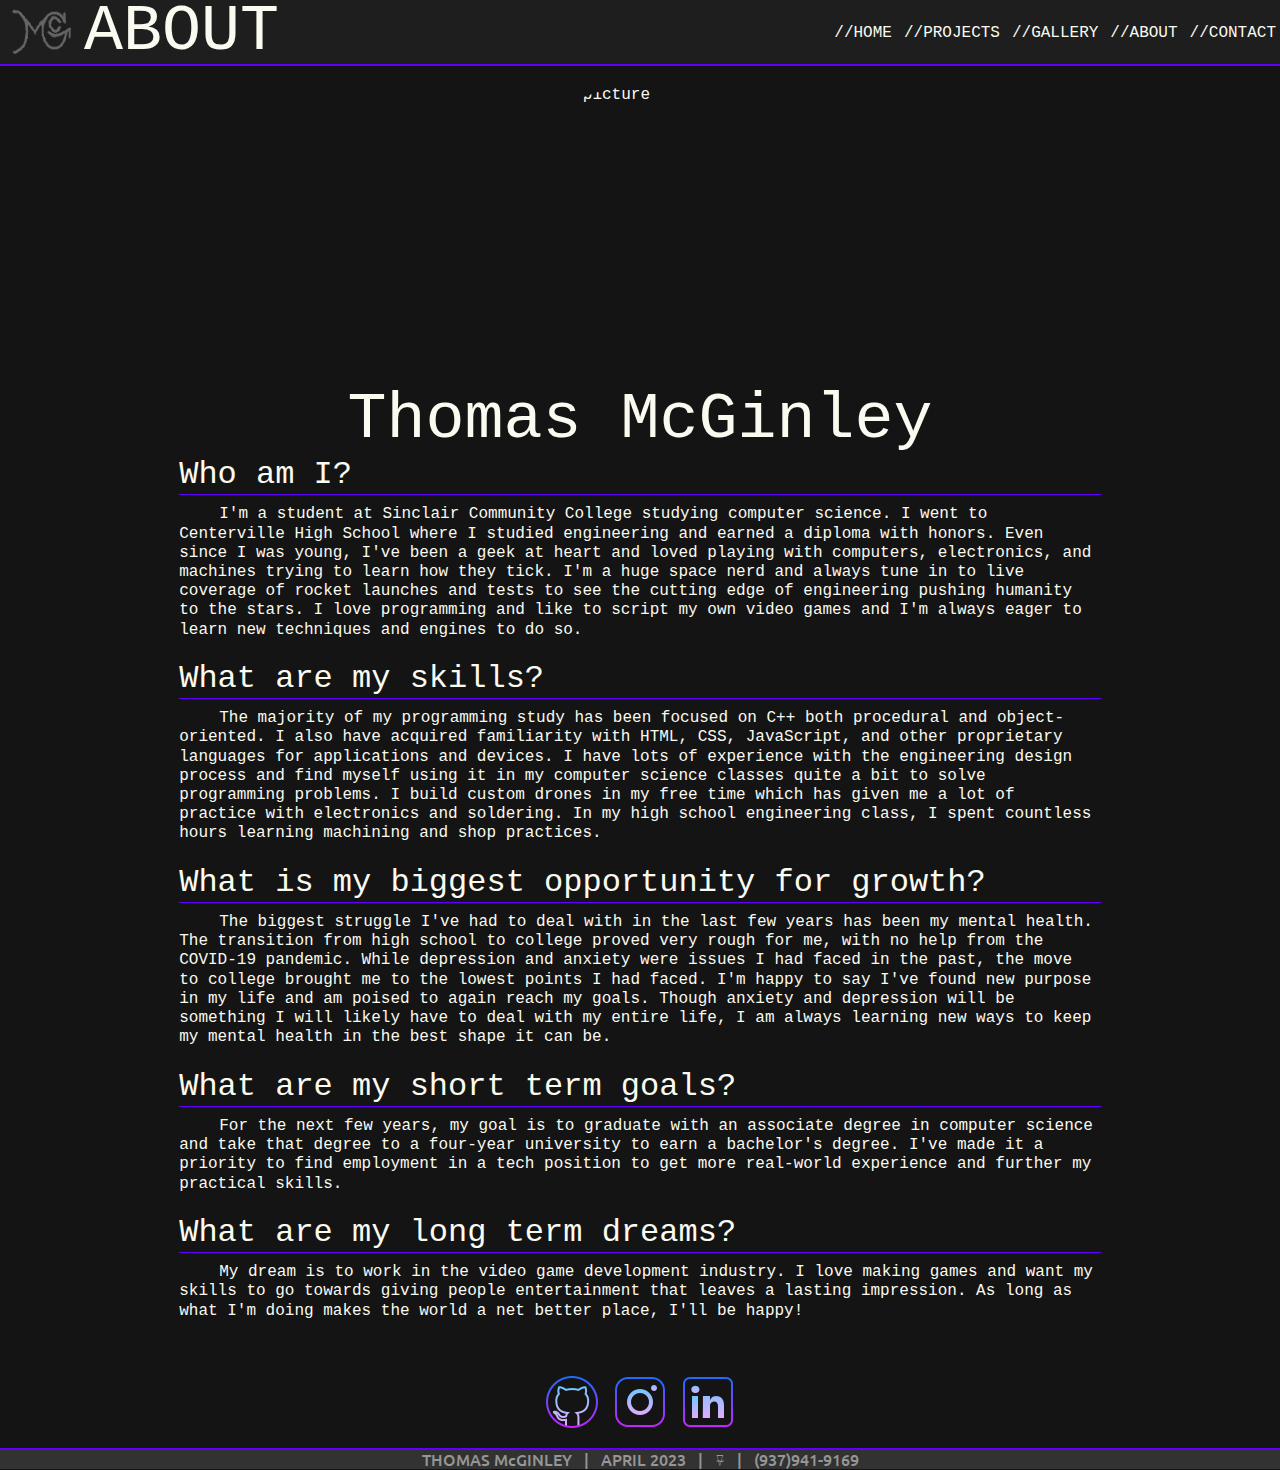
==== about.html @ e67892cb "Version Alpha as submitted for a class" ====
<!DOCTYPE html>
<html lang="en">

<head>
    <title>McGinley - About</title>

    <meta charset="UTF-8">
    <meta name="description"
        content="A personal website for Thomas McGinley, showing some projects and contact options">
    <meta name="keywords" content="McGinley, computer science, HTML">
    <meta name="author" content="Thomas McGinley">
    <meta name="viewport" content="width=device-width, initial-scale=1.0">

    <link href="./css/reset.css" rel="stylesheet" />
    <link href="./css/shared.css" rel="stylesheet" />
    <link href="./css/about.css" rel="stylesheet" />
    <link rel="icon" href="./images/logo.png" />
</head>



<body>
    <!--        HEADER        -->
    <header>
        <div class="headCol">
            <a href="./index.html"><img class="logo" src="./images/logo.png" alt="logo"></a>
            <div class="headRight">
                <h1 id="pageTitle">ABOUT</h1>
                <nav>
                    <ul class="pagelinks">
                        <li class="home"><a link href="./index.html">//Home</a></li>
                        <li class="proj"><a link href="./projects.html">//Projects</a></li>
                        <li class="gal"><a link href="./gallery.html">//Gallery</a></li>
                        <li class="abt"><a link href="./about.html">//About</a></li>
                        <li class="con"><a link href="./contact.html">//Contact</a></li>
                    </ul>
                </nav>
            </div>
        </div>
    </header>



    <!--        MAIN        -->
    <div class="main">
        <div class="profileBlock">
            <img src="./images/profile2.png" alt="profile picture"/>
        </div>

        <h1>Thomas McGinley</h1>

        <!--        ARTICLES        -->
        <article>
            <h2>Who am I?</h2>
            <hr>
            <p>
                I'm a student at Sinclair Community College studying computer science. I went to Centerville High School
                where I studied engineering and earned a diploma with honors. Even since I was young, I've been a geek
                at heart and loved playing with computers, electronics, and machines trying to learn how they tick. I'm
                a huge space nerd and always tune in to live coverage of rocket launches and tests to see the cutting
                edge of engineering pushing humanity to the stars. I love programming and like to script my own video
                games and I'm always eager to learn new techniques and engines to do so.
            </p>
        </article>
        <br>

        <article>
            <h2>What are my skills?</h2>
            <hr>
            <p>
                The majority of my programming study has been focused on C++ both procedural and object-oriented. I also
                have acquired familiarity with HTML, CSS, JavaScript, and other proprietary languages for applications
                and devices. I have lots of experience with the engineering design process and find myself using it in
                my computer science classes quite a bit to solve programming problems. I build custom drones in my free
                time which has given me a lot of practice with electronics and soldering. In my high school engineering
                class, I spent countless hours learning machining and shop practices.
            </p>
        </article>
        <br>

        <article>
            <h2>What is my biggest opportunity for growth?</h2>
            <hr>
            <p>
                The biggest struggle I've had to deal with in the last few years has been my mental health. The
                transition from high school to college proved very rough for me, with no help from the COVID-19
                pandemic. While depression and anxiety were issues I had faced in the past, the move to college brought
                me to the lowest points I had faced. I'm happy to say I've found new purpose in my life and am poised to
                again reach my goals. Though anxiety and depression will be something I will likely have to deal with my
                entire life, I am always learning new ways to keep my mental health in the best shape it can be.
            </p>
        </article>
        <br>

        <article>
            <h2>What are my short term goals?</h2>
            <hr>
            <p>
                For the next few years, my goal is to graduate with an associate degree in computer science and take
                that degree to a four-year university to earn a bachelor's degree. I've made it a priority to find
                employment in a tech position to get more real-world experience and further my practical skills.
            </p>
        </article>
        <br>

        <article>
            <h2>What are my long term dreams?</h2>
            <hr>
            <p>
                My dream is to work in the video game development industry. I love making games and want my skills to go
                towards giving people entertainment that leaves a lasting impression. As long as what I'm doing makes
                the world a net better place, I'll be happy!
            </p>
        </article>
        <br>
        <h2><!-- formatting --> </h2>
    </div>



    <!--        SOCIALS        -->
    <div class="socials">
        <ul>
            <li><a href="https://github.com/McGinleyT"><img src="./images/github.png" alt="github"></a></li>
            <li><a href="https://www.instagram.com/mcginley.937/"><img src="./images/ig.png" alt="instagram"></a>
            </li>
            <li><a href="https://www.linkedin.com/in/thomas-mcginley-589570271"><img src="./images/linkedin.png"
                        alt="linkedin"></a></li>
        </ul>
    </div>



    <!--        FOOTER        -->
    <footer>
        THOMAS McGINLEY &nbsp; | &nbsp; APRIL 2023 &nbsp; | &nbsp; <a class="contactlink"
            href="./readme.txt">&#9067;</a>
        &nbsp; | &nbsp; <a class="contactlink" href="tel:+19379419169">(937)941-9169</a>
        <!--&nbsp; is NonBreakingSpace TM 4/18-->
    </footer>
</body>
---- css/shared.css ----
@charset "utf-8";

/*Footer font*/
@import url('https://fonts.googleapis.com/css2?family=Ubuntu:wght@300;700&display=swap');

/*
COLOR PALETTE:
Dark gray: rgb(20,20,20)
header gray: rgb(30,30,30)
footer gray: rgb(50,50,50)
text white: rgb(250,250,240)

orange: rgb(255,100,0)
green: rgb(0,255,95)
blue: rgb(0,161,255)
purple: rgb(95,0,255)
red: rgb(255,0,33)
*/

* {
    margin: 0;
    padding: 0;
    border: 0;
    font-size: 100%;
    vertical-align: baseline;
    background: transparent;
    -webkit-box-sizing: border-box;
    -moz-box-sizing: border-box;
    box-sizing: border-box;
}

html {
    background-color: rgb(20, 20, 20);
}

body {
    font-size: 100%;
    font-weight: inherit;
    margin: 0px;
    padding: 0px;
    line-height: 1.2em;
    vertical-align: baseline;
}



/*HEADER (VERSION 2)--------------------------------*/
header {
    background-color: rgb(30, 30, 30);
    border-bottom: 2px solid var(--theme);
    line-height: 0%;
}



.headCol {
    display: flex;
    align-items: center;
}

.headRight {
    display: flex;
    flex-direction: row;
    justify-content: space-between;
    width: 100%;
}



.logo {
    cursor: pointer;
    height:64px;
    width:64px;
    margin-left:10px;
}



#pageTitle {
    display: flex;
    align-items: center;
    padding-left: 10px;

    font-family: 'courier new', serif;
    font-weight: normal;
    font-size: 65px;
    color: rgb(250, 250, 240);
    text-decoration: none;
}



nav {
    display: flex;
    align-items: center;
}

nav>ul {
    /*padding: 10px 0%;*/
    list-style: none;
}

nav>ul>li>a,
ol>li>a {
    font-family: 'courier new', serif;
    font-weight: normal;
    font-size: 16px;
    color: rgb(250, 250, 240);
    text-decoration: none;
}

nav>ul>li {
    display: inline-block;
    padding: 4px;
    text-transform: uppercase;
    list-style: none;
}

nav>ul>li a,
ol a {
    transition: all 0.25s ease 0s;
    /* Fade in color changes when hovering over links TM 4/18*/
}

nav>ul>li.home a:hover,
ol>li.home a:hover {
    color: rgb(255, 100, 0);
}

nav>ul>li.proj a:hover,
ol>li.proj a:hover {
    color: rgb(0, 255, 95);
}

nav>ul>li.gal a:hover,
ol>li.gal a:hover {
    color: rgb(0, 161, 255);
}

nav>ul>li.abt a:hover,
ol>li.abt a:hover {
    color: rgb(95, 0, 255);
}

nav>ul>li.con a:hover,
ol>li.con a:hover {
    color: rgb(255, 0, 33);
}

ul>li a:hover,
ol>li a:hover {
    font-size: 18px;
}



/*MAIN BODY BOX--------------------------------------*/
.main {
    margin: 10px 10%;
    background-color: transparent;

    /*TWO OPTIONS FOR MAIN DISPLAY:*/
    /*I ended up not using either, but they're here just in case*/
    /*box-shadow: inset 0px 0px 250px var(--theme);*/
    /*border: 5px solid var(--theme);*/
}



/*SOCIALS ICONS------------------*/
.socials {
    display: table;
    margin: 0 auto;
}

.socials>ul {
    list-style: none;
    padding: 10px 0;
}

.socials>ul>li {

    display: inline;
}



/*FOOTER--------------------------------------------*/
footer {
    position: relative;
    left: 0;
    bottom: 0;
    width: 100%;
    margin-top: 0px;

    background-color: rgb(50, 50, 50);
    border-top: 2px solid var(--theme);

    text-align: center;
    font-family: "Ubuntu", serif;
    font-weight: 500;
    font-size: 16px;
    color: rgb(150, 150, 150);
    text-decoration: none;
}



/*CONTACT LINKS-------------------------------------------*/
.contactlink {
    color: rgb(150, 150, 150);
    text-decoration: none;
    font-size: inherit;
    transition: all 0.25s ease 0s;

    overflow-wrap: anywhere;
}

.contactlink:hover {
    color: var(--theme);
}



/*MEDIA AND PRINT-------------------------------------------*/
@media screen and (max-width: 900px) {
    nav>ul>li {
        margin-top: 10px;
        margin-bottom: 10px;
    }

    header {
        width: 100%
    }

    .logo {
        width: 100%;
    }

    h1#pageTitle {
        font-size: 35px;
    }

    .main {
        margin: 10px 1%;
    }
}



@media print {
    *,
    #pageTitle,
    nav>ul>li>a,
    ol>li>a {
        color: black;
    }

    @page {
        size: landscape;
    }
}
---- css/about.css ----
@charset "utf-8";
/*
COLOR PALETTE:
Dark gray: rgb(20,20,20)
header gray: rgb(30,30,30)
footer gray: rgb(50,50,50)
purple: rgb(95,0,255)
*/

:root {
    --theme: rgb(95,0,255);
}



/*MAIN BODY-----------------------------------------------*/
.main {
    text-align: left;
    font-family: 'courier new', serif;
    font-size: 16px;
    color: rgb(250, 250, 240);
}

.main>p {
    padding: 10px 5%;
}

.main>h1 {
    font-size: 65px;
    font-weight: normal;
    text-align: center;
    padding-top: 15px;
}



.profileBlock {
    padding-top: 10px;
    padding-bottom: 10px;
}

.profileBlock>img {
    display: block;
    margin-right: auto;
    margin-left: auto;
    height: 300px;
    width: 300px;
    border-radius: 150px;
}



/*ARTICLE-----------------------------------------------*/
article {
padding-right:5%;
padding-left:5%;
}

article:first-of-type {
    margin-top:25px;
}

article>p {
    padding-top:10px;
    text-indent: 40px;
}

h2 {
    font-size: 32px;
    font-weight: normal;
    padding-top: 10px;
}

hr {
    display:block;
    margin: 10px 0 0;
    width:100%;
    height:1px;
    background-color: var(--theme);
}



/*ARTICLE-----------------------------------------------*/
@media screen and (max-width: 900px) {
    .main>h1 {
        line-height:100%;
    }
    h2 {
        line-height:80%;
    }
}
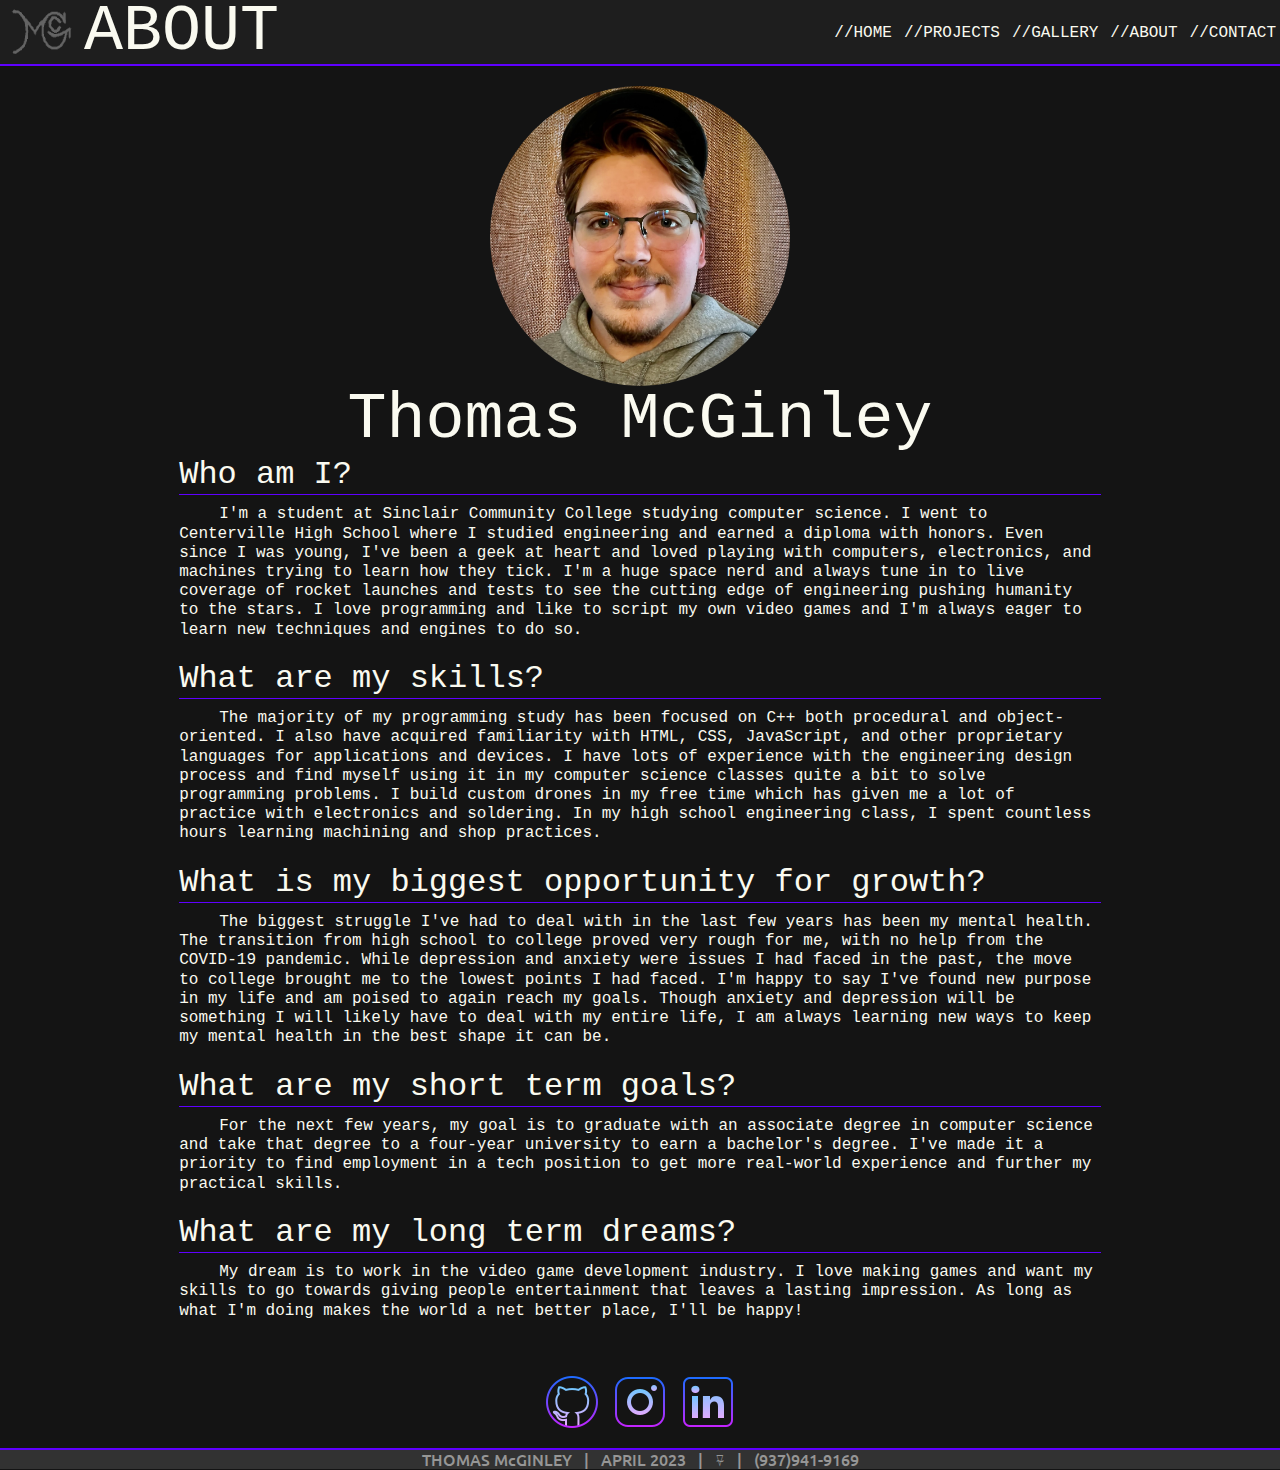
==== commit 381a408e: "Beta Release 0.2.0" ====
--- a/about.html
+++ b/about.html
@@ -25,7 +25,7 @@
         <div class="headCol">
             <a href="./index.html"><img class="logo" src="./images/logo.png" alt="logo"></a>
             <div class="headRight">
-                <h1 id="pageTitle">ABOUT</h1>
+                <h1 id="pageTitle">ABOUT&nbsp;&nbsp;</h1>
                 <nav>
                     <ul class="pagelinks">
                         <li class="home"><a link href="./index.html">//Home</a></li>
@@ -44,7 +44,7 @@
     <!--        MAIN        -->
     <div class="main">
         <div class="profileBlock">
-            <img src="./images/profile2.png" alt="profile picture"/>
+            <img src="./images/profile2.PNG" alt="profile picture"/>
         </div>
 
         <h1>Thomas McGinley</h1>
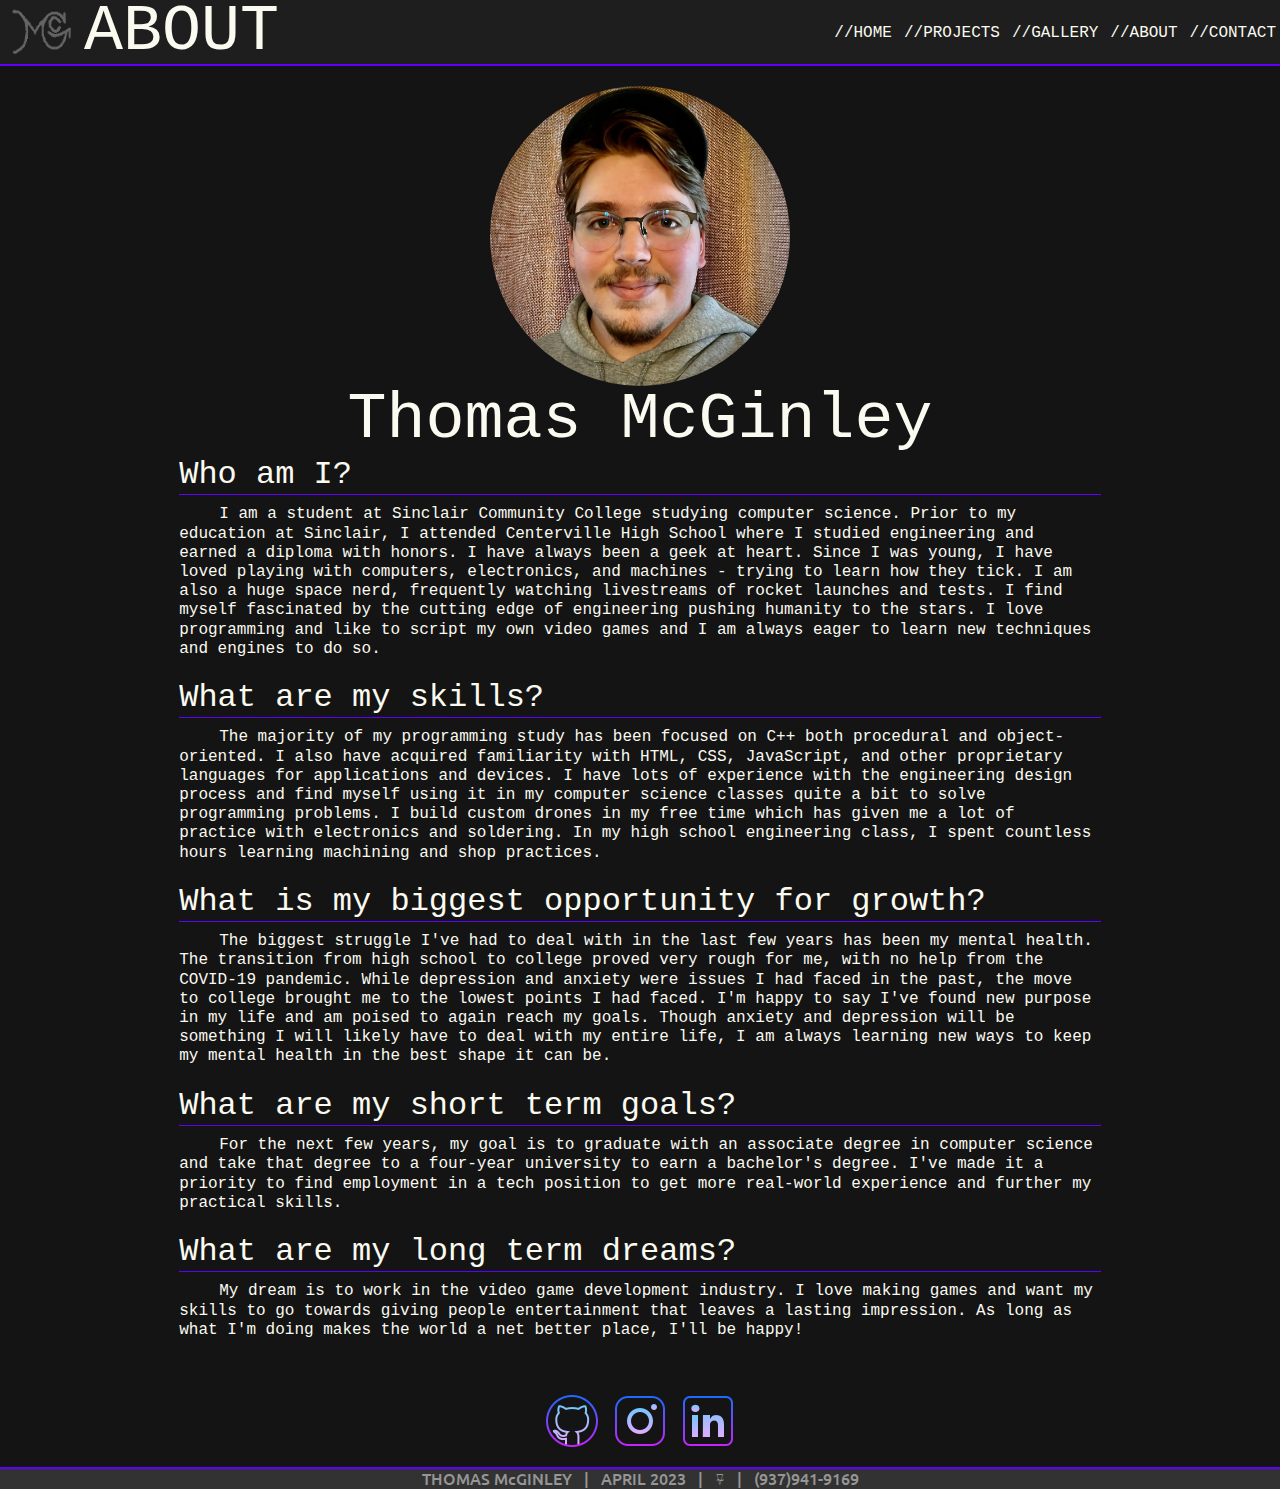
==== commit 4f36a421: "Update 0.2.2 - Minor adjustments and/or additions" ====
--- a/about.html
+++ b/about.html
@@ -44,7 +44,7 @@
     <!--        MAIN        -->
     <div class="main">
         <div class="profileBlock">
-            <img src="./images/profile2.PNG" alt="profile picture"/>
+            <img src="./images/profile2.PNG" alt="profile picture" />
         </div>
 
         <h1>Thomas McGinley</h1>
@@ -54,12 +54,13 @@
             <h2>Who am I?</h2>
             <hr>
             <p>
-                I'm a student at Sinclair Community College studying computer science. I went to Centerville High School
-                where I studied engineering and earned a diploma with honors. Even since I was young, I've been a geek
-                at heart and loved playing with computers, electronics, and machines trying to learn how they tick. I'm
-                a huge space nerd and always tune in to live coverage of rocket launches and tests to see the cutting
-                edge of engineering pushing humanity to the stars. I love programming and like to script my own video
-                games and I'm always eager to learn new techniques and engines to do so.
+                I am a student at Sinclair Community College studying computer science. Prior to my education at
+                Sinclair, I attended Centerville High School
+                where I studied engineering and earned a diploma with honors. I have always been a geek
+                at heart. Since I was young, I have loved playing with computers, electronics, and machines - trying to
+                learn how they tick. I am also a huge space nerd, frequently watching livestreams of rocket launches and
+                tests. I find myself fascinated by the cutting edge of engineering pushing humanity to the stars.
+                 I love programming and like to script my own video games and I am always eager to learn new techniques and engines to do so.
             </p>
         </article>
         <br>
@@ -134,7 +135,7 @@
     <!--        FOOTER        -->
     <footer>
         THOMAS McGINLEY &nbsp; | &nbsp; APRIL 2023 &nbsp; | &nbsp; <a class="contactlink"
-            href="./readme.txt">&#9067;</a>
+            href="./special.html">&#9067;</a>
         &nbsp; | &nbsp; <a class="contactlink" href="tel:+19379419169">(937)941-9169</a>
         <!--&nbsp; is NonBreakingSpace TM 4/18-->
     </footer>
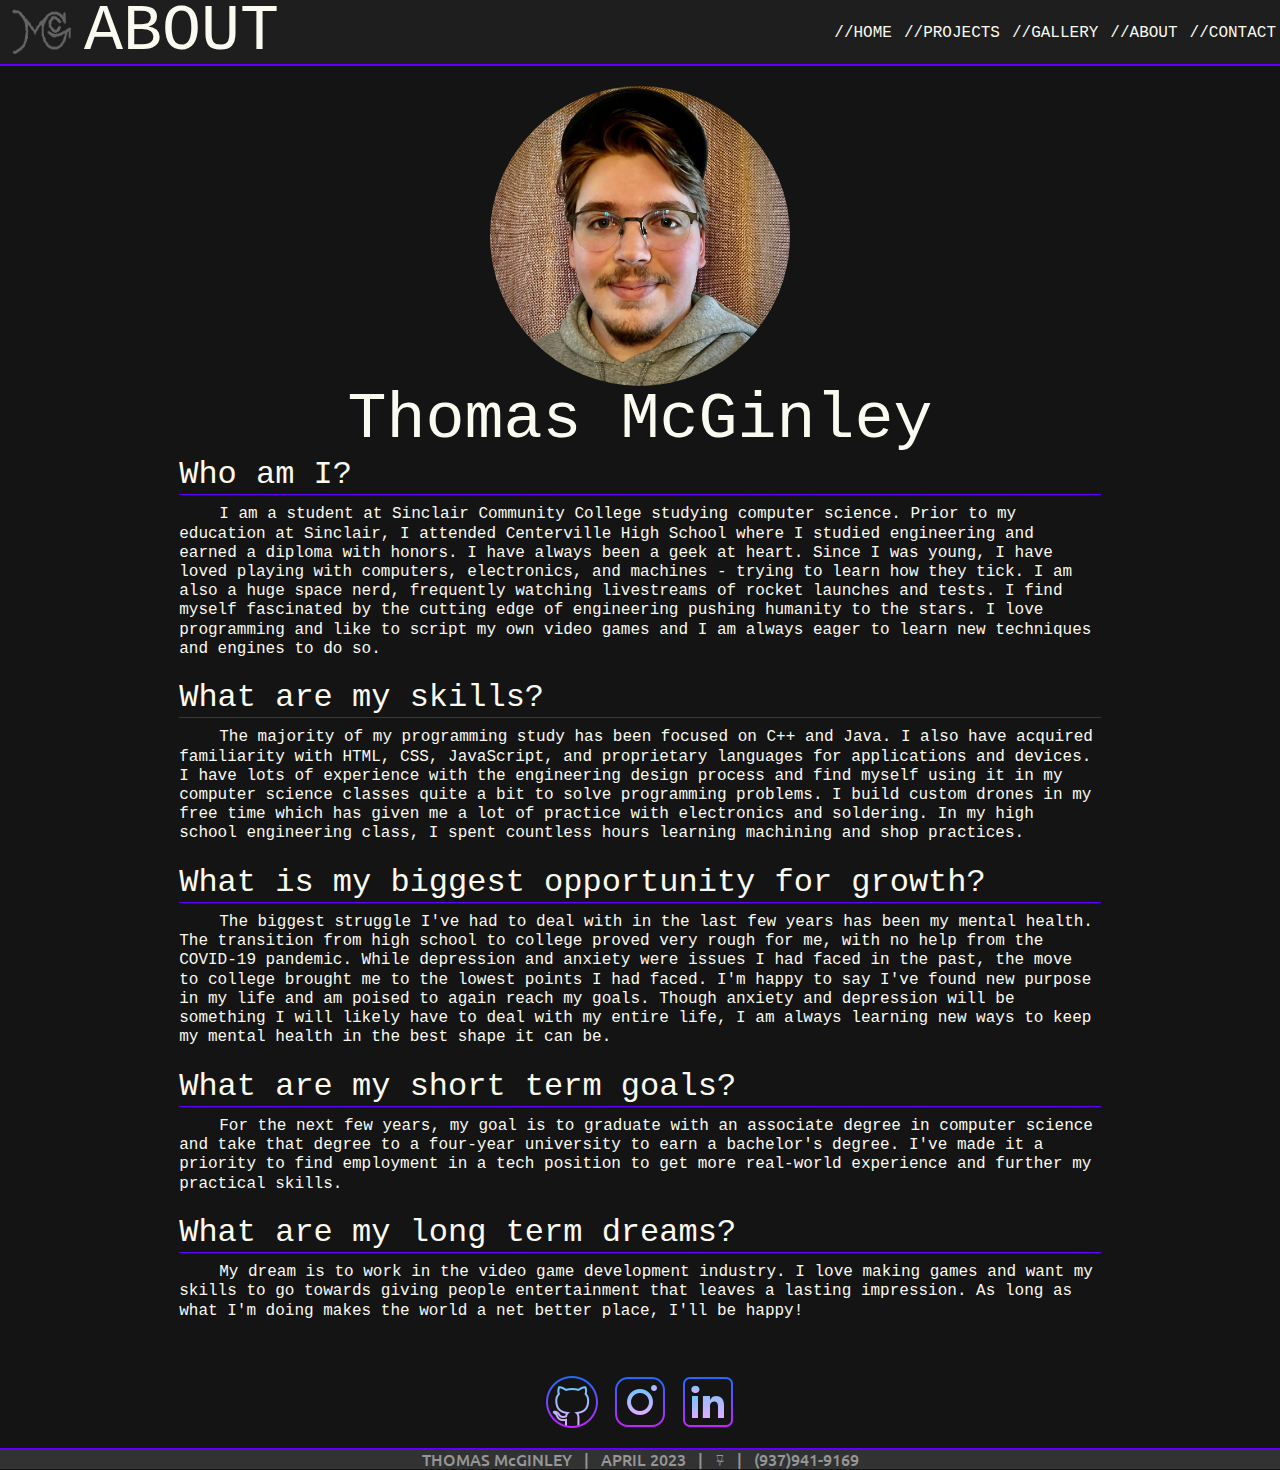
==== commit 90b770a6: "Update 0.3.0 - Added backend features to contact." ====
--- a/about.html
+++ b/about.html
@@ -69,8 +69,8 @@
             <h2>What are my skills?</h2>
             <hr>
             <p>
-                The majority of my programming study has been focused on C++ both procedural and object-oriented. I also
-                have acquired familiarity with HTML, CSS, JavaScript, and other proprietary languages for applications
+                The majority of my programming study has been focused on C++ and Java. I also
+                have acquired familiarity with HTML, CSS, JavaScript, and proprietary languages for applications
                 and devices. I have lots of experience with the engineering design process and find myself using it in
                 my computer science classes quite a bit to solve programming problems. I build custom drones in my free
                 time which has given me a lot of practice with electronics and soldering. In my high school engineering
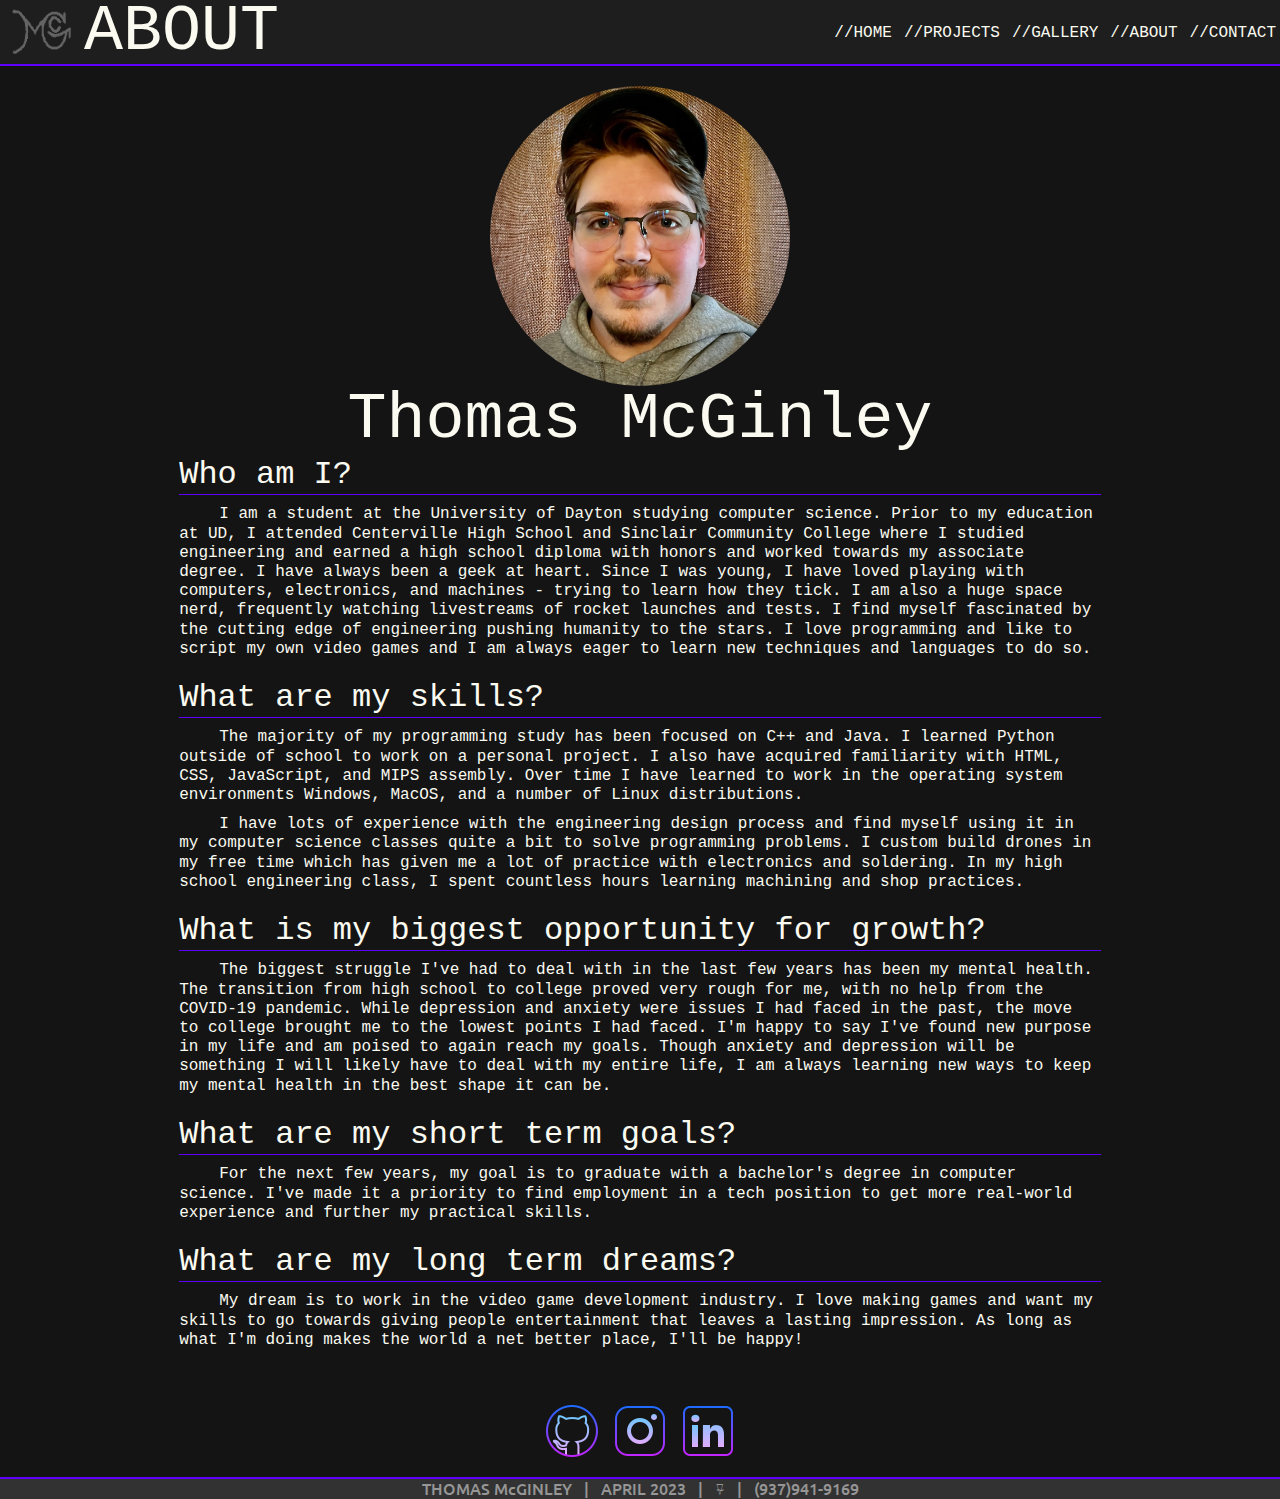
==== commit 34cd3240: "Updated about page to be current" ====
--- a/about.html
+++ b/about.html
@@ -54,13 +54,15 @@
             <h2>Who am I?</h2>
             <hr>
             <p>
-                I am a student at Sinclair Community College studying computer science. Prior to my education at
-                Sinclair, I attended Centerville High School
-                where I studied engineering and earned a diploma with honors. I have always been a geek
+                I am a student at the University of Dayton studying computer science. Prior to my education at
+                UD, I attended Centerville High School and Sinclair Community College
+                where I studied engineering and earned a high school diploma with honors and worked towards my associate
+                degree. I have always been a geek
                 at heart. Since I was young, I have loved playing with computers, electronics, and machines - trying to
                 learn how they tick. I am also a huge space nerd, frequently watching livestreams of rocket launches and
                 tests. I find myself fascinated by the cutting edge of engineering pushing humanity to the stars.
-                 I love programming and like to script my own video games and I am always eager to learn new techniques and engines to do so.
+                I love programming and like to script my own video games and I am always eager to learn new techniques
+                and languages to do so.
             </p>
         </article>
         <br>
@@ -69,10 +71,13 @@
             <h2>What are my skills?</h2>
             <hr>
             <p>
-                The majority of my programming study has been focused on C++ and Java. I also
-                have acquired familiarity with HTML, CSS, JavaScript, and proprietary languages for applications
-                and devices. I have lots of experience with the engineering design process and find myself using it in
-                my computer science classes quite a bit to solve programming problems. I build custom drones in my free
+                The majority of my programming study has been focused on C++ and Java. I learned Python outside of
+                school to work on a personal project. I also have acquired familiarity with HTML, CSS, JavaScript,
+                and MIPS assembly. Over time I have learned to work in the operating system environments Windows,
+                MacOS, and a number of Linux distributions.
+            </p>
+            <p> I have lots of experience with the engineering design process and find myself using it in
+                my computer science classes quite a bit to solve programming problems. I custom build drones in my free
                 time which has given me a lot of practice with electronics and soldering. In my high school engineering
                 class, I spent countless hours learning machining and shop practices.
             </p>
@@ -97,8 +102,8 @@
             <h2>What are my short term goals?</h2>
             <hr>
             <p>
-                For the next few years, my goal is to graduate with an associate degree in computer science and take
-                that degree to a four-year university to earn a bachelor's degree. I've made it a priority to find
+                For the next few years, my goal is to graduate with a bachelor's degree in computer science. I've made
+                it a priority to find
                 employment in a tech position to get more real-world experience and further my practical skills.
             </p>
         </article>
